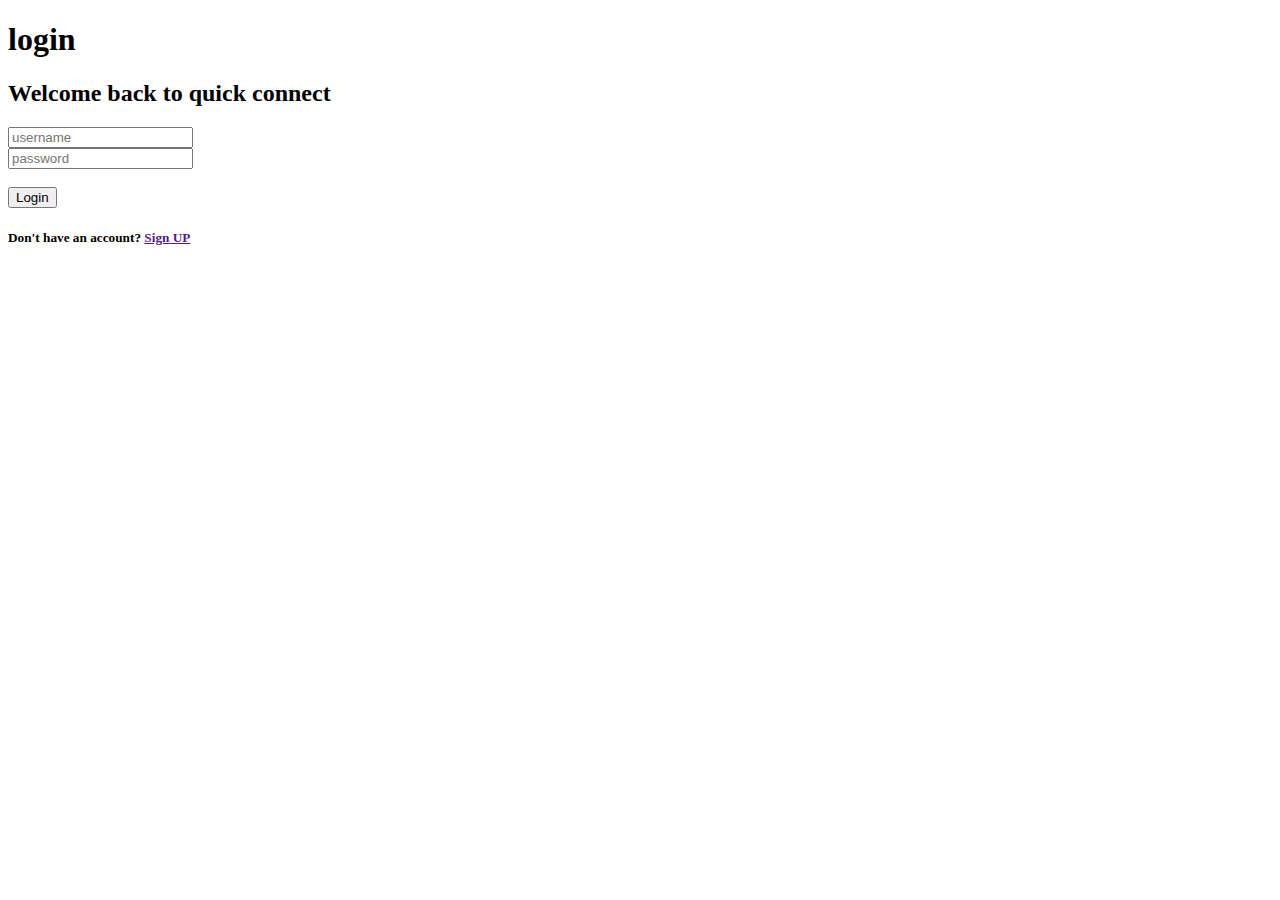
==== Login.html @ b106b665 "login page" ====
<!DOCTYPE html>
    <html lang="en">
    <head>
        <meta charset="UTF-8">
        <meta name="viewport" content="width=device-width, initial-scale=1.0">
        <title>Document</title>
        <link href="global.css" rel="stylesheet">
    </head>
    <body>
        <div class="loginPage">
            <div class="leftSection"></div>
            <div class="rightSection" >
                <header ><h1>login</h1>
                <h2>Welcome back to quick connect</h2>
                </header>
                <form >
                <input type="text" id="username" name="username"  placeholder="username"  required><br>
                <input type="password" id="userpassword" name="userpassword"  placeholder="password"  required>
                <br><br>
                <input type="submit" value="Login">
                </form>
                <section ><h5>Don't have an account? <a href="" >Sign UP</a></h5>
                </section>
            </div>
        </div>
    </body>
</html>
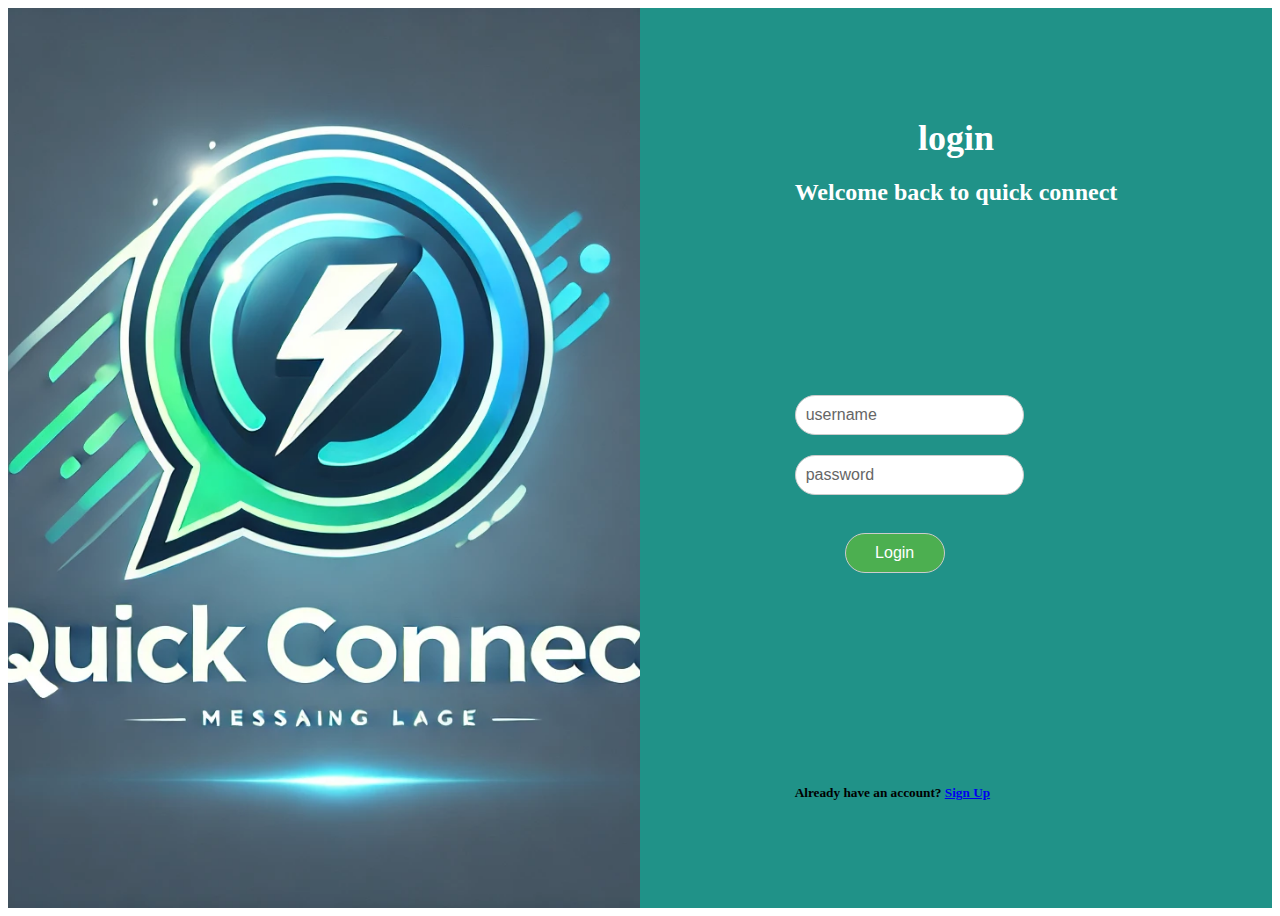
==== commit dbe50df3: "registation page" ====
--- a/Login.html
+++ b/Login.html
@@ -3,8 +3,8 @@
     <head>
         <meta charset="UTF-8">
         <meta name="viewport" content="width=device-width, initial-scale=1.0">
-        <title>Document</title>
-        <link href="global.css" rel="stylesheet">
+        <title>quickChat</title>
+        <link href="Login.css" rel="stylesheet">
     </head>
     <body>
         <div class="loginPage">
@@ -13,13 +13,13 @@
                 <header ><h1>login</h1>
                 <h2>Welcome back to quick connect</h2>
                 </header>
-                <form >
-                <input type="text" id="username" name="username"  placeholder="username"  required><br>
-                <input type="password" id="userpassword" name="userpassword"  placeholder="password"  required>
-                <br><br>
-                <input type="submit" value="Login">
+                <form id ="loginform">
+                    <input type="text" id="username" name="username"  placeholder="username"  required><br>
+                    <input type="password" id="userpassword" name="userpassword"  placeholder="password"  required>
+                    <br><br>
+                    <input type="submit" value="Login">
                 </form>
-                <section ><h5>Don't have an account? <a href="" >Sign UP</a></h5>
+                <section ><h5>Already have an account? <a href="registration.html" >Sign Up</a></h5>
                 </section>
             </div>
         </div>
--- a/Login.css
+++ b/Login.css
@@ -0,0 +1,62 @@
+.loginPage {
+    display: flex;
+    height: 100vh;
+    overflow: hidden;
+    }
+    
+    .leftSection {
+    background-image: url('Logo.webp');
+    background-size: cover;
+    background-position: center;
+    width: 50%;
+    height: 100vh;
+    }
+    
+    .rightSection {
+    background-color:#209288;
+    display: grid;
+    align-items: center;
+    width: 50%;
+    justify-content: center;
+    }
+    
+    .rightSection header h1 {
+        color: #FFFFFF;
+        font-size: 36px;
+        font-weight: bold;
+        text-align: center;
+        margin-bottom: 20px;
+        }
+        .rightSection header h2{
+            color: #FFFFFF;
+
+
+
+        }
+        .rightSection input {
+        padding: 10px;
+        font-size: 16px;
+        border: 1px solid #ccc;
+        border-radius: 20px;
+        margin-bottom: 20px;
+        }
+        
+        .rightSection input:focus {
+        border-color: #aaa;
+        box-shadow: 0 0 10px rgba(0, 0, 0, 0.1);
+        }
+        
+        .rightSection input::placeholder {
+        color: #666;
+        }
+
+        
+        .rightSection input[type="submit"] {
+        margin-left: 50px;
+        width: 100px;
+        background-color: #4CAF50;
+        color: #fff;
+        cursor: pointer;
+        }
+    
+      